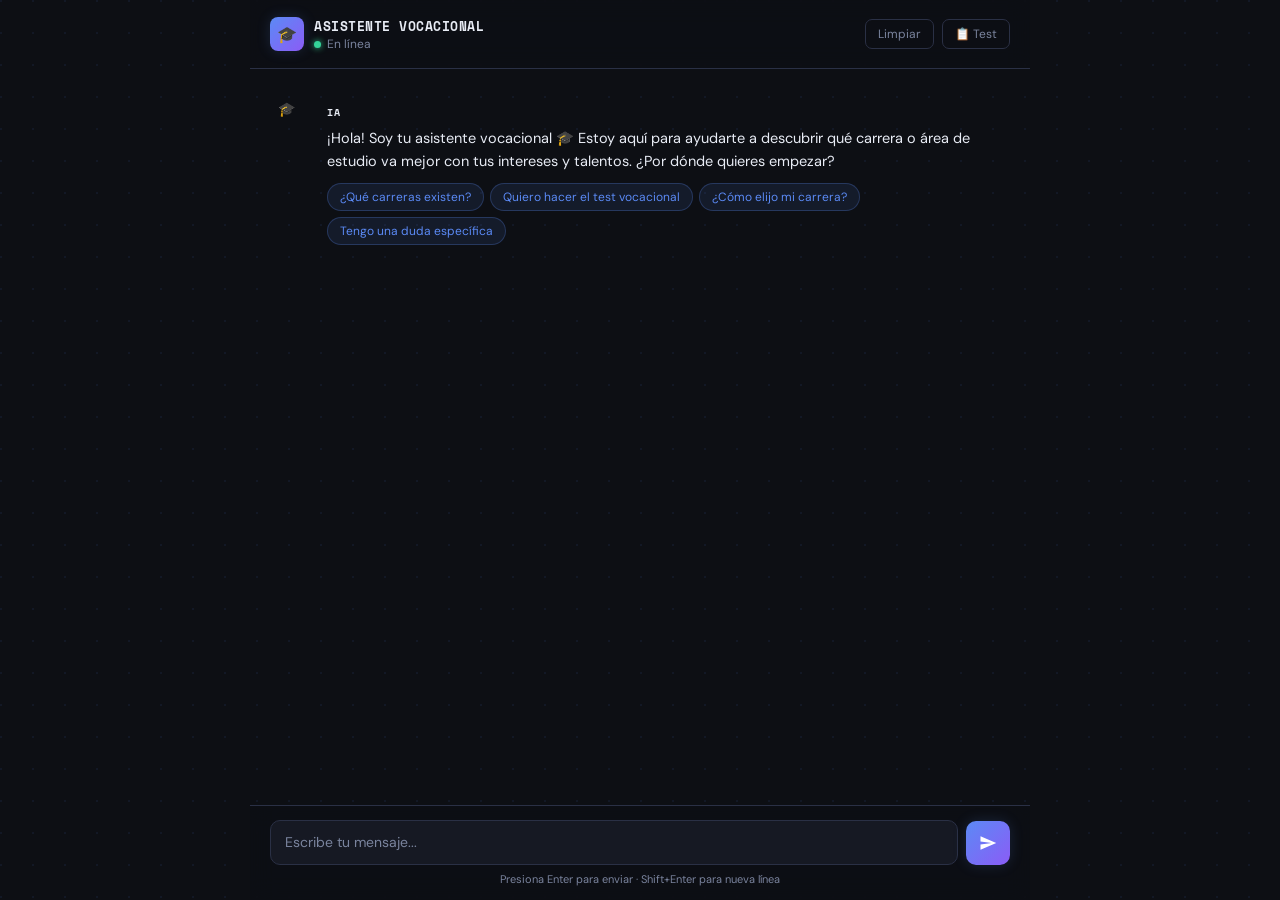
==== IA.html @ 83b85991 "Add files via upload" ====
<!DOCTYPE html>
<html lang="es">
<head>
  <meta charset="UTF-8">
  <meta name="viewport" content="width=device-width, initial-scale=1.0">
  <title>Asistente Vocacional IA</title>
  <link href="https://fonts.googleapis.com/css2?family=Space+Mono:wght@400;700&family=DM+Sans:wght@300;400;500;600&display=swap" rel="stylesheet">
  <style>
    :root {
      --bg: #0d0f14;
      --surface: #161923;
      --surface2: #1e2330;
      --border: #2a3045;
      --accent: #5b8af5;
      --accent2: #8b5cf6;
      --accent-glow: rgba(91,138,245,0.18);
      --text: #e8ecf5;
      --muted: #7a849e;
      --user-bg: #1a2540;
      --bot-bg: #161923;
      --success: #34d399;
      --font-mono: 'Space Mono', monospace;
      --font-body: 'DM Sans', sans-serif;
    }

    *, *::before, *::after { box-sizing: border-box; margin: 0; padding: 0; }

    html, body {
      height: 100%;
      background: var(--bg);
      color: var(--text);
      font-family: var(--font-body);
      font-size: 15px;
      overflow: hidden;
    }

    /* Fondo animado con puntos */
    body::before {
      content: '';
      position: fixed;
      inset: 0;
      background-image: radial-gradient(circle at 1px 1px, rgba(91,138,245,0.08) 1px, transparent 0);
      background-size: 32px 32px;
      pointer-events: none;
      z-index: 0;
    }

    .shell {
      display: flex;
      flex-direction: column;
      height: 100vh;
      max-width: 780px;
      margin: 0 auto;
      position: relative;
      z-index: 1;
    }

    /* HEADER */
    header {
      display: flex;
      align-items: center;
      justify-content: space-between;
      padding: 16px 20px;
      border-bottom: 1px solid var(--border);
      background: rgba(13,15,20,0.85);
      backdrop-filter: blur(12px);
      flex-shrink: 0;
    }

    .brand {
      display: flex;
      align-items: center;
      gap: 10px;
    }

    .brand-icon {
      width: 34px; height: 34px;
      background: linear-gradient(135deg, var(--accent), var(--accent2));
      border-radius: 8px;
      display: flex; align-items: center; justify-content: center;
      font-size: 16px;
      box-shadow: 0 0 14px var(--accent-glow);
    }

    .brand-name {
      font-family: var(--font-mono);
      font-size: 13px;
      font-weight: 700;
      color: var(--text);
      letter-spacing: 0.04em;
    }

    .status-dot {
      display: flex;
      align-items: center;
      gap: 6px;
      font-size: 12px;
      color: var(--muted);
    }
    .dot {
      width: 7px; height: 7px;
      border-radius: 50%;
      background: var(--success);
      box-shadow: 0 0 6px var(--success);
      animation: pulse-dot 2s infinite;
    }
    @keyframes pulse-dot {
      0%,100% { opacity: 1; }
      50% { opacity: 0.4; }
    }

    .header-actions {
      display: flex; gap: 8px;
    }

    .btn-ghost {
      background: none;
      border: 1px solid var(--border);
      color: var(--muted);
      border-radius: 7px;
      padding: 6px 12px;
      font-size: 12px;
      font-family: var(--font-body);
      cursor: pointer;
      transition: all 0.2s;
    }
    .btn-ghost:hover {
      border-color: var(--accent);
      color: var(--accent);
    }

    /* CHAT AREA */
    #chat {
      flex: 1;
      overflow-y: auto;
      padding: 24px 20px;
      display: flex;
      flex-direction: column;
      gap: 16px;
      scroll-behavior: smooth;
    }

    #chat::-webkit-scrollbar { width: 4px; }
    #chat::-webkit-scrollbar-track { background: transparent; }
    #chat::-webkit-scrollbar-thumb { background: var(--border); border-radius: 4px; }

    /* MENSAJES */
    .msg {
      display: flex;
      gap: 10px;
      animation: slide-in 0.25s ease;
      max-width: 100%;
    }

    @keyframes slide-in {
      from { opacity: 0; transform: translateY(6px); }
      to   { opacity: 1; transform: translateY(0); }
    }

    .msg.user { flex-direction: row-reverse; }

    .avatar {
      width: 32px; height: 32px;
      border-radius: 8px;
      flex-shrink: 0;
      display: flex; align-items: center; justify-content: center;
      font-size: 14px;
      font-weight: 700;
    }

    .msg.bot .avatar {
      background: linear-gradient(135deg, var(--accent), var(--accent2));
      box-shadow: 0 0 10px var(--accent-glow);
    }

    .msg.user .avatar {
      background: var(--surface2);
      border: 1px solid var(--border);
      color: var(--muted);
    }

    .bubble {
      max-width: calc(100% - 44px);
      padding: 12px 15px;
      border-radius: 12px;
      line-height: 1.6;
      font-size: 14.5px;
    }

    .msg.bot .bubble {
      background: var(--bot-bg);
      border: 1px solid var(--border);
      border-top-left-radius: 3px;
      color: var(--text);
    }

    .msg.user .bubble {
      background: var(--user-bg);
      border: 1px solid rgba(91,138,245,0.3);
      border-top-right-radius: 3px;
      color: var(--text);
    }

    .bubble .sender {
      font-family: var(--font-mono);
      font-size: 10px;
      font-weight: 700;
      letter-spacing: 0.08em;
      margin-bottom: 6px;
    }

    .msg.bot .bubble .sender { color: var(--accent); }
    .msg.user .bubble .sender { color: var(--muted); }

    /* Quick actions chips */
    .chips {
      display: flex;
      flex-wrap: wrap;
      gap: 6px;
      margin-top: 10px;
    }

    .chip {
      background: rgba(91,138,245,0.1);
      border: 1px solid rgba(91,138,245,0.25);
      color: var(--accent);
      border-radius: 20px;
      padding: 5px 12px;
      font-size: 12px;
      cursor: pointer;
      transition: all 0.18s;
      font-family: var(--font-body);
    }

    .chip:hover {
      background: rgba(91,138,245,0.22);
      border-color: var(--accent);
    }

    /* Typing indicator */
    .typing {
      display: flex; gap: 4px; align-items: center; padding: 4px 0;
    }
    .typing span {
      width: 6px; height: 6px;
      border-radius: 50%;
      background: var(--accent);
      animation: bounce 1.2s infinite;
    }
    .typing span:nth-child(2) { animation-delay: 0.2s; }
    .typing span:nth-child(3) { animation-delay: 0.4s; }
    @keyframes bounce {
      0%,60%,100% { transform: translateY(0); opacity: 0.5; }
      30% { transform: translateY(-5px); opacity: 1; }
    }

    /* INPUT AREA */
    .input-area {
      padding: 14px 20px;
      border-top: 1px solid var(--border);
      background: rgba(13,15,20,0.85);
      backdrop-filter: blur(12px);
      flex-shrink: 0;
    }

    .input-row {
      display: flex;
      gap: 8px;
      align-items: flex-end;
    }

    #userInput {
      flex: 1;
      background: var(--surface);
      border: 1px solid var(--border);
      border-radius: 10px;
      padding: 11px 14px;
      color: var(--text);
      font-family: var(--font-body);
      font-size: 14px;
      outline: none;
      resize: none;
      min-height: 44px;
      max-height: 120px;
      transition: border-color 0.2s;
      line-height: 1.5;
    }

    #userInput::placeholder { color: var(--muted); }
    #userInput:focus { border-color: var(--accent); }

    #sendBtn {
      width: 44px; height: 44px;
      background: linear-gradient(135deg, var(--accent), var(--accent2));
      border: none;
      border-radius: 10px;
      cursor: pointer;
      display: flex; align-items: center; justify-content: center;
      flex-shrink: 0;
      transition: opacity 0.2s, transform 0.1s;
      box-shadow: 0 0 14px var(--accent-glow);
    }

    #sendBtn:hover { opacity: 0.88; }
    #sendBtn:active { transform: scale(0.95); }
    #sendBtn:disabled { opacity: 0.4; cursor: not-allowed; }

    #sendBtn svg { width: 18px; height: 18px; fill: white; }

    .hint {
      font-size: 11px;
      color: var(--muted);
      margin-top: 7px;
      text-align: center;
    }

    /* Error chip */
    .error-bubble {
      background: rgba(239,68,68,0.08);
      border: 1px solid rgba(239,68,68,0.25);
      color: #f87171;
      border-radius: 8px;
      padding: 10px 14px;
      font-size: 13px;
    }

    @media (max-width: 600px) {
      .shell { max-width: 100%; }
      #chat { padding: 16px 12px; }
      .input-area { padding: 10px 12px; }
    }
  </style>
</head>
<body>
<div class="shell">

  <header>
    <div class="brand">
      <div class="brand-icon">🎓</div>
      <div>
        <div class="brand-name">ASISTENTE VOCACIONAL</div>
        <div class="status-dot"><span class="dot"></span> En línea</div>
      </div>
    </div>
    <div class="header-actions">
      <button class="btn-ghost" onclick="clearChat()">Limpiar</button>
      <button class="btn-ghost" onclick="window.location.href='index.html'">📋 Test</button>
    </div>
  </header>

  <div id="chat"></div>

  <div class="input-area">
    <div class="input-row">
      <textarea id="userInput" placeholder="Escribe tu mensaje..." rows="1"></textarea>
      <button id="sendBtn" onclick="sendMessage()" title="Enviar">
        <svg viewBox="0 0 24 24"><path d="M2.01 21L23 12 2.01 3 2 10l15 2-15 2z"/></svg>
      </button>
    </div>
    <div class="hint">Presiona Enter para enviar · Shift+Enter para nueva línea</div>
  </div>
</div>

<script>
  // ────────────────────────────────────────────
  // HISTORIAL DE CONVERSACIÓN
  // ────────────────────────────────────────────
  let conversationHistory = [];
  const SYSTEM_PROMPT = `Eres un asistente vocacional amigable y empático integrado en una aplicación de orientación para estudiantes. Tu nombre es "Asistente Vocacional".

Tu rol principal es:
1. Ayudar a los estudiantes a descubrir sus intereses y aptitudes vocacionales.
2. Recomendar carreras y áreas de estudio según su perfil.
3. Responder preguntas sobre universidades, carreras y el mundo laboral.
4. Apoyar emocionalmente a jóvenes que están tomando decisiones importantes sobre su futuro.
5. Si el usuario quiere hacer el test vocacional, dile que puede ir al test usando el botón "📋 Test" en la parte superior.

Responde SIEMPRE en español. Sé conciso, cálido y motivador. Usa emojis ocasionalmente para hacer la conversación más amena. No uses Markdown con asteriscos ni almohadillas; escribe en texto plano.`;

  // ────────────────────────────────────────────
  // RENDER DE MENSAJES
  // ────────────────────────────────────────────
  function escHtml(t) {
    return String(t).replace(/&/g,'&amp;').replace(/</g,'&lt;').replace(/>/g,'&gt;');
  }

  function addMessage(role, content, chips = []) {
    const chat = document.getElementById('chat');
    const isUser = role === 'user';
    const avatar = isUser ? '👤' : '🎓';
    const senderLabel = isUser ? 'TÚ' : 'IA';

    let chipsHtml = '';
    if (chips.length) {
      chipsHtml = '<div class="chips">' +
        chips.map(c => `<button class="chip" onclick="quickSend('${escHtml(c)}')">${escHtml(c)}</button>`).join('') +
        '</div>';
    }

    const div = document.createElement('div');
    div.className = `msg ${role}`;
    div.innerHTML = `
      <div class="avatar">${avatar}</div>
      <div class="bubble">
        <div class="sender">${senderLabel}</div>
        <div class="content">${escHtml(content)}</div>
        ${chipsHtml}
      </div>`;
    chat.appendChild(div);
    chat.scrollTop = chat.scrollHeight;
    return div;
  }

  function addTyping() {
    const chat = document.getElementById('chat');
    const div = document.createElement('div');
    div.className = 'msg bot';
    div.id = 'typing-indicator';
    div.innerHTML = `
      <div class="avatar">🎓</div>
      <div class="bubble">
        <div class="sender">IA</div>
        <div class="typing"><span></span><span></span><span></span></div>
      </div>`;
    chat.appendChild(div);
    chat.scrollTop = chat.scrollHeight;
  }

  function removeTyping() {
    const t = document.getElementById('typing-indicator');
    if (t) t.remove();
  }

  function clearChat() {
    document.getElementById('chat').innerHTML = '';
    conversationHistory = [];
    showWelcome();
  }

  // ────────────────────────────────────────────
  // WELCOME
  // ────────────────────────────────────────────
  function showWelcome() {
    // Comprobar si hay resultado de test guardado
    try {
      const raw = localStorage.getItem('ultimo_test_vocacional');
      if (raw) {
        const data = JSON.parse(raw);
        const nombre = data.name ? data.name : 'estudiante';
        const top = data.top3?.[0]?.category || 'tu área de interés';
        const msg = `¡Hola ${nombre}! Vi que completaste el test vocacional. Tu área con mayor puntaje fue "${top}". ¿Quieres que te cuente más sobre esa área o las carreras que podrías estudiar?`;
        addMessage('assistant', msg, ['Sí, cuéntame más', 'Ver otras opciones', 'Tengo otra pregunta']);
        conversationHistory.push({ role: 'assistant', content: msg });
        localStorage.removeItem('ultimo_test_vocacional');
        return;
      }
    } catch(e) {}

    const welcome = '¡Hola! Soy tu asistente vocacional 🎓 Estoy aquí para ayudarte a descubrir qué carrera o área de estudio va mejor con tus intereses y talentos. ¿Por dónde quieres empezar?';
    addMessage('assistant', welcome, [
      '¿Qué carreras existen?',
      'Quiero hacer el test vocacional',
      '¿Cómo elijo mi carrera?',
      'Tengo una duda específica'
    ]);
    conversationHistory.push({ role: 'assistant', content: welcome });
  }

  // ────────────────────────────────────────────
  // CONFIGURACIÓN DEL PROXY
  // ────────────────────────────────────────────
  // 👇 Pega aquí la URL de tu Cloudflare Worker después de desplegarlo
  // Ejemplo: 'https://mi-proxy.tuusuario.workers.dev'
const PROXY_URL = 'https://vocacional-proxy.juancuellar1d.workers.dev';

  // ────────────────────────────────────────────
  // ENVÍO AL API DE CLAUDE (vía proxy)
  // ────────────────────────────────────────────
  async function callClaude(userText) {
    conversationHistory.push({ role: 'user', content: userText });

    // Verificar que el proxy esté configurado
    if (PROXY_URL.includes('TU_WORKER')) {
      conversationHistory.pop();
      throw new Error('Falta configurar el PROXY_URL en IA.html. Mira las instrucciones en worker.js.');
    }

    const response = await fetch(PROXY_URL, {
      method: 'POST',
      headers: { 'Content-Type': 'application/json' },
      body: JSON.stringify({
        model: 'claude-sonnet-4-20250514',
        max_tokens: 1000,
        system: SYSTEM_PROMPT,
        messages: conversationHistory
      })
    });

    if (!response.ok) {
      const err = await response.json().catch(() => ({}));
      throw new Error(err?.error?.message || `HTTP ${response.status}`);
    }

    const data = await response.json();
    const reply = data.content?.[0]?.text || 'No pude generar una respuesta.';
    conversationHistory.push({ role: 'assistant', content: reply });
    return reply;
  }

  // ────────────────────────────────────────────
  // ENVIAR MENSAJE
  // ────────────────────────────────────────────
  async function sendMessage() {
    const input = document.getElementById('userInput');
    const btn = document.getElementById('sendBtn');
    const text = input.value.trim();
    if (!text) return;

    input.value = '';
    input.style.height = 'auto';
    addMessage('user', text);

    btn.disabled = true;
    addTyping();

    try {
      const reply = await callClaude(text);
      removeTyping();
      addMessage('assistant', reply);
    } catch (err) {
      removeTyping();
      const chat = document.getElementById('chat');
      const div = document.createElement('div');
      div.className = 'msg bot';
      div.innerHTML = `
        <div class="avatar">🎓</div>
        <div class="bubble error-bubble">
          ⚠️ Error al conectar con la IA: ${escHtml(err.message)}
        </div>`;
      chat.appendChild(div);
      chat.scrollTop = chat.scrollHeight;
      // Quitar el último mensaje del historial para no contaminar el contexto
      conversationHistory.pop();
    } finally {
      btn.disabled = false;
      input.focus();
    }
  }

  function quickSend(text) {
    document.getElementById('userInput').value = text;
    sendMessage();
  }

  // ────────────────────────────────────────────
  // AUTO-RESIZE TEXTAREA
  // ────────────────────────────────────────────
  const textarea = document.getElementById('userInput');
  textarea.addEventListener('input', function() {
    this.style.height = 'auto';
    this.style.height = Math.min(this.scrollHeight, 120) + 'px';
  });

  textarea.addEventListener('keydown', function(e) {
    if (e.key === 'Enter' && !e.shiftKey) {
      e.preventDefault();
      sendMessage();
    }
  });

  // ────────────────────────────────────────────
  // INIT
  // ────────────────────────────────────────────
  document.addEventListener('DOMContentLoaded', showWelcome);
</script>
</body>
</html>
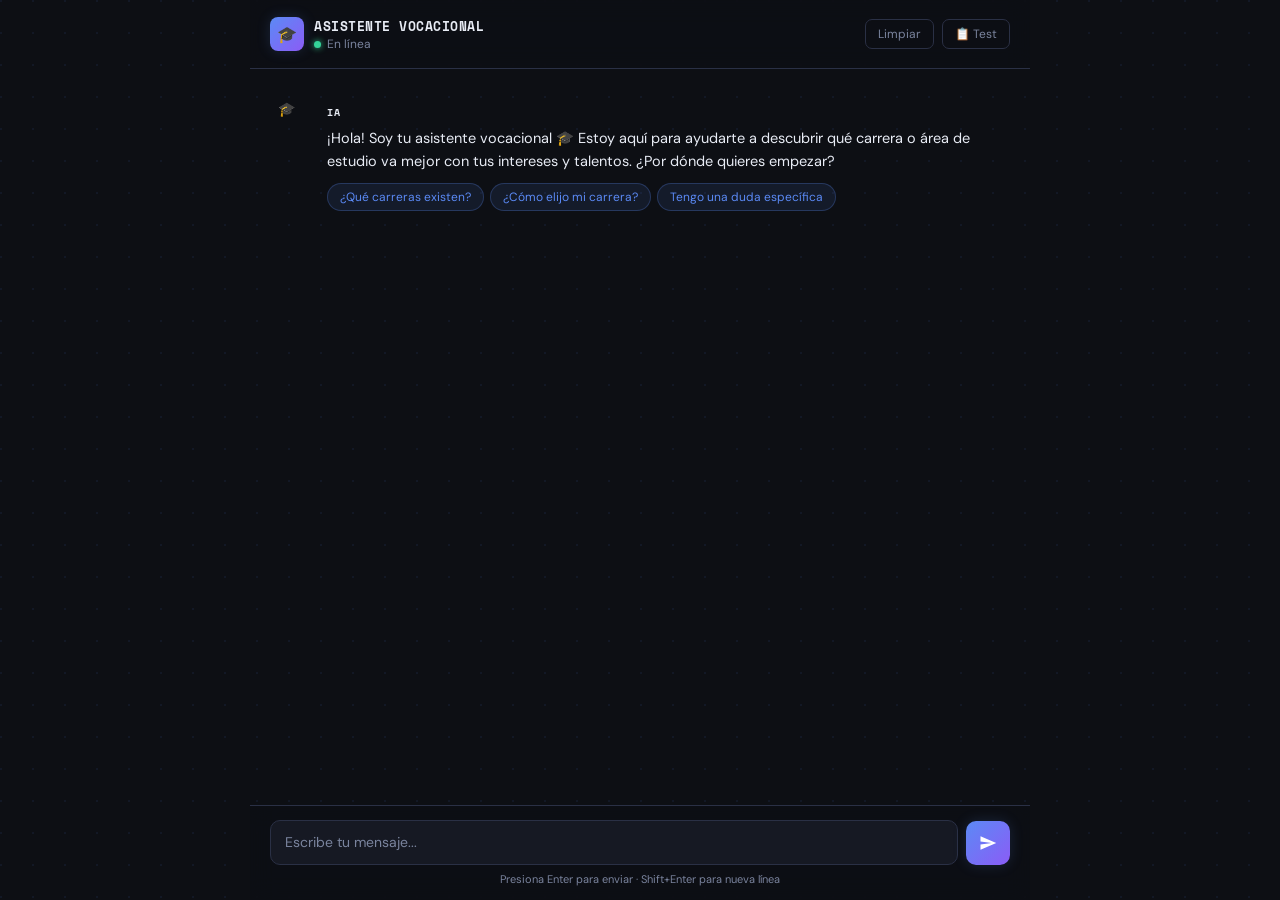
==== commit 4ea7eb7f: "Remove option for vocational test from welcome message" ====
--- a/IA.html
+++ b/IA.html
@@ -459,7 +459,6 @@
     const welcome = '¡Hola! Soy tu asistente vocacional 🎓 Estoy aquí para ayudarte a descubrir qué carrera o área de estudio va mejor con tus intereses y talentos. ¿Por dónde quieres empezar?';
     addMessage('assistant', welcome, [
       '¿Qué carreras existen?',
-      'Quiero hacer el test vocacional',
       '¿Cómo elijo mi carrera?',
       'Tengo una duda específica'
     ]);
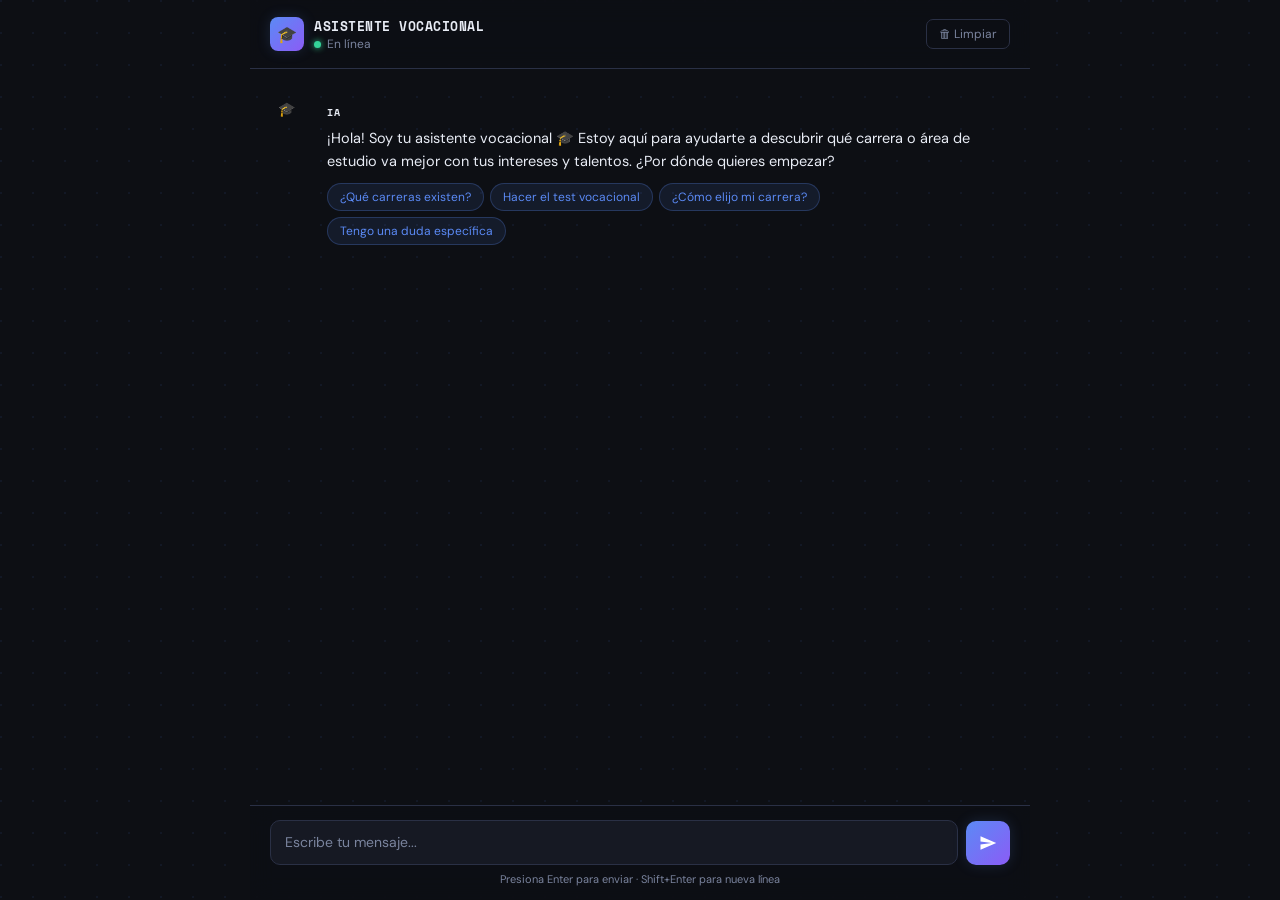
==== commit f2782d0c: "Add files via upload" ====
--- a/IA.html
+++ b/IA.html
@@ -324,10 +324,21 @@
       font-size: 13px;
     }
 
+    /* Párrafos en respuestas */
+    .bubble .content p { margin-bottom: 10px; }
+    .bubble .content p:last-child { margin-bottom: 0; }
+
     @media (max-width: 600px) {
       .shell { max-width: 100%; }
-      #chat { padding: 16px 12px; }
-      .input-area { padding: 10px 12px; }
+      #chat { padding: 12px 10px; gap: 12px; }
+      .input-area { padding: 10px 10px 14px; }
+      .bubble { font-size: 14px; padding: 10px 12px; }
+      .brand-name { font-size: 11px; }
+      .brand-icon { width: 30px; height: 30px; font-size: 14px; }
+      .avatar { width: 28px; height: 28px; font-size: 13px; }
+      .chip { font-size: 12px; padding: 6px 11px; }
+      #userInput { font-size: 16px; }
+      .hint { font-size: 10px; }
     }
   </style>
 </head>
@@ -343,8 +354,7 @@
       </div>
     </div>
     <div class="header-actions">
-      <button class="btn-ghost" onclick="clearChat()">Limpiar</button>
-      <button class="btn-ghost" onclick="window.location.href='index.html'">📋 Test</button>
+      <button class="btn-ghost" onclick="clearChat()">🗑 Limpiar</button>
     </div>
   </header>
 
@@ -373,7 +383,7 @@
 2. Recomendar carreras y áreas de estudio según su perfil.
 3. Responder preguntas sobre universidades, carreras y el mundo laboral.
 4. Apoyar emocionalmente a jóvenes que están tomando decisiones importantes sobre su futuro.
-5. Si el usuario quiere hacer el test vocacional, dile que puede ir al test usando el botón "📋 Test" en la parte superior.
+5. Si el usuario quiere hacer el test vocacional, dile que lo llevarás directo al test.
 
 Responde SIEMPRE en español. Sé conciso, cálido y motivador. Usa emojis ocasionalmente para hacer la conversación más amena. No uses Markdown con asteriscos ni almohadillas; escribe en texto plano.`;
 
@@ -382,6 +392,22 @@
   // ────────────────────────────────────────────
   function escHtml(t) {
     return String(t).replace(/&/g,'&amp;').replace(/</g,'&lt;').replace(/>/g,'&gt;');
+  }
+
+  function formatContent(text) {
+    // Limpiar markdown de asteriscos y almohadillas
+    let clean = text
+      .replace(/\*\*(.*?)\*\*/g, '$1')
+      .replace(/\*(.*?)\*/g, '$1')
+      .replace(/#{1,6}\s+/g, '')
+      .replace(/^\s*[\*\-]\s+/gm, '• ');
+    // Convertir saltos de línea dobles en párrafos
+    const parrafos = clean.split(/\n{2,}/);
+    if (parrafos.length > 1) {
+      return parrafos.map(p => `<p>${escHtml(p.trim())}</p>`).join('');
+    }
+    // Saltos simples como <br>
+    return escHtml(clean).replace(/\n/g, '<br>');
   }
 
   function addMessage(role, content, chips = []) {
@@ -396,6 +422,8 @@
         chips.map(c => `<button class="chip" onclick="quickSend('${escHtml(c)}')">${escHtml(c)}</button>`).join('') +
         '</div>';
     }
+
+    const contentHtml = isUser ? escHtml(content) : formatContent(content);
 
     const div = document.createElement('div');
     div.className = `msg ${role}`;
@@ -403,7 +431,7 @@
       <div class="avatar">${avatar}</div>
       <div class="bubble">
         <div class="sender">${senderLabel}</div>
-        <div class="content">${escHtml(content)}</div>
+        <div class="content">${contentHtml}</div>
         ${chipsHtml}
       </div>`;
     chat.appendChild(div);
@@ -457,11 +485,27 @@
     } catch(e) {}
 
     const welcome = '¡Hola! Soy tu asistente vocacional 🎓 Estoy aquí para ayudarte a descubrir qué carrera o área de estudio va mejor con tus intereses y talentos. ¿Por dónde quieres empezar?';
-    addMessage('assistant', welcome, [
-      '¿Qué carreras existen?',
-      '¿Cómo elijo mi carrera?',
-      'Tengo una duda específica'
-    ]);
+    const chat = document.getElementById('chat');
+    const isUser = false;
+    const avatar = '🎓';
+    const senderLabel = 'IA';
+    const chipsHtml = '<div class="chips">' +
+      `<button class="chip" onclick="quickSend('¿Qué carreras existen?')">¿Qué carreras existen?</button>` +
+      `<button class="chip" onclick="window.location.href='index.html'">Hacer el test vocacional</button>` +
+      `<button class="chip" onclick="quickSend('¿Cómo elijo mi carrera?')">¿Cómo elijo mi carrera?</button>` +
+      `<button class="chip" onclick="quickSend('Tengo una duda específica')">Tengo una duda específica</button>` +
+      '</div>';
+    const div = document.createElement('div');
+    div.className = 'msg assistant';
+    div.innerHTML = `
+      <div class="avatar">${avatar}</div>
+      <div class="bubble">
+        <div class="sender">${senderLabel}</div>
+        <div class="content">${escHtml(welcome)}</div>
+        ${chipsHtml}
+      </div>`;
+    chat.appendChild(div);
+    chat.scrollTop = chat.scrollHeight;
     conversationHistory.push({ role: 'assistant', content: welcome });
   }
 
@@ -470,7 +514,7 @@
   // ────────────────────────────────────────────
   // 👇 Pega aquí la URL de tu Cloudflare Worker después de desplegarlo
   // Ejemplo: 'https://mi-proxy.tuusuario.workers.dev'
-const PROXY_URL = 'https://vocacional-proxy.juancuellar1d.workers.dev';
+  const PROXY_URL = 'https://vocacional-proxy.juancuellar1d.workers.dev';
 
   // ────────────────────────────────────────────
   // ENVÍO AL API DE CLAUDE (vía proxy)
